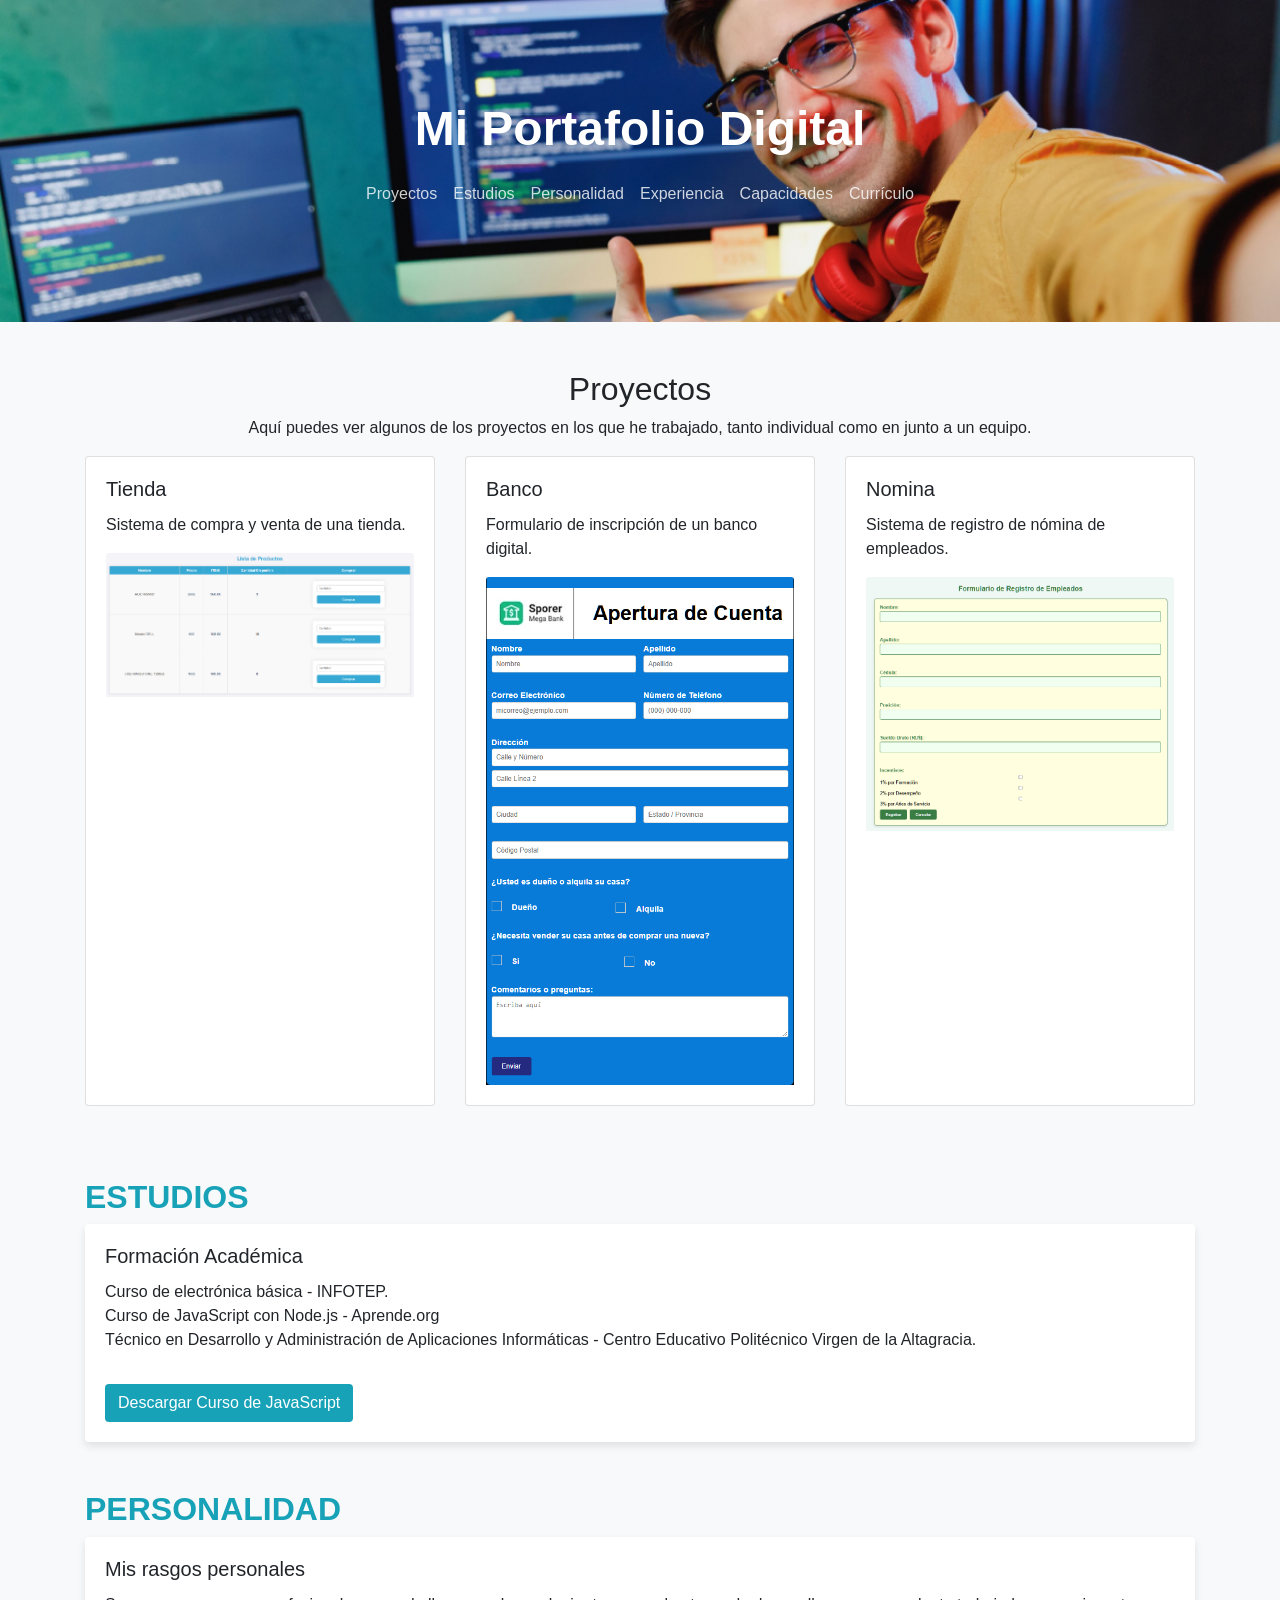
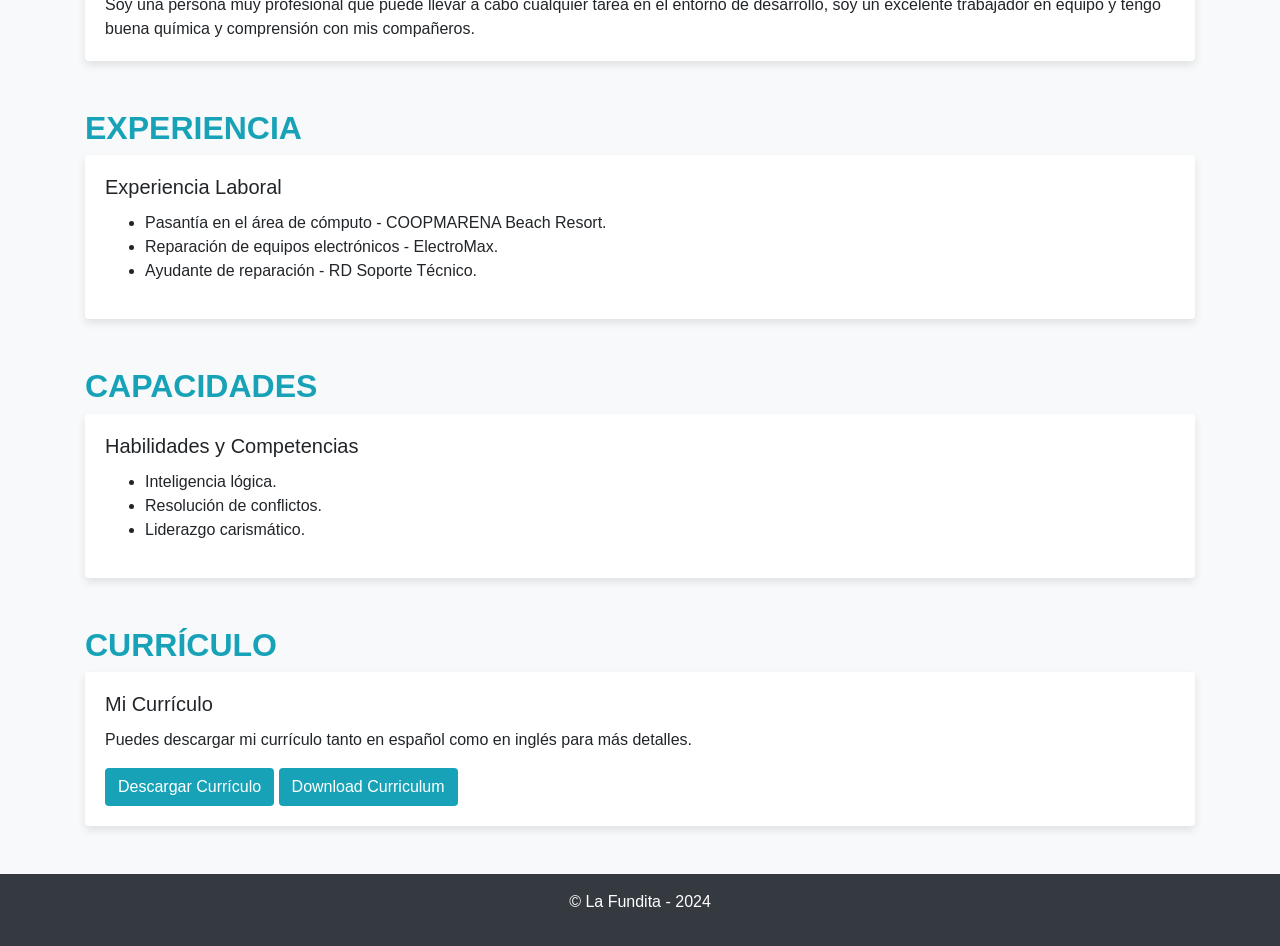
==== Portafolio/Portafolio.html @ 5969d643 "Formato actualizado" ====
<!DOCTYPE html>
<html lang="es">
<head>
    <meta charset="UTF-8">
    <meta name="viewport" content="width=device-width, initial-scale=1.0">
    <title>Portafolio Digital</title>
    <!-- Bootstrap CSS -->
    <link href="https://stackpath.bootstrapcdn.com/bootstrap/4.5.2/css/bootstrap.min.css" rel="stylesheet">
    <style>
        body {
            background-color: #f8f9fa;
        }
        .section-header {
            color: #17a2b8;
            text-transform: uppercase;
            font-weight: bold;
        }
        .card-section {
            box-shadow: 0 4px 8px rgba(0, 0, 0, 0.1);
            transition: transform 0.3s;
            border: none;
        }
        .card-section:hover {
            transform: scale(1.05);
        }
        .btn-download {
            color: white;
            background-color: #17a2b8;
        }
        .navbar-dark .navbar-nav .nav-link {
            color: rgba(255,255,255,.8);
            transition: color 0.2s;
        }
        .navbar-dark .navbar-nav .nav-link:hover {
            color: white;
        }

        .header-banner {
            background-image: url('Shutterstock_2161048459.jpg');
            background-size: cover;
            background-position: center;
            color: white;
            text-align: center;
            padding: 100px 0;
        }
        .header-banner h1 {
            font-size: 3rem;
            font-weight: bold;
        }
    </style>
</head>
<body>
    <!-- Cabecera con banner de fondo -->
    <header class="header-banner">
        <h1>Mi Portafolio Digital</h1>
        <nav class="navbar navbar-expand-lg navbar-dark">
            <div class="container">
                <button class="navbar-toggler" type="button" data-toggle="collapse" data-target="#navbarNav" aria-controls="navbarNav" aria-expanded="false" aria-label="Toggle navigation">
                    <span class="navbar-toggler-icon"></span>
                </button>
                <div class="collapse navbar-collapse" id="navbarNav">
                    <ul class="navbar-nav mx-auto">
                        <li class="nav-item"><a class="nav-link" href="#proyectos">Proyectos</a></li>
                        <li class="nav-item"><a class="nav-link" href="#estudios">Estudios</a></li>
                        <li class="nav-item"><a class="nav-link" href="#personalidad">Personalidad</a></li>
                        <li class="nav-item"><a class="nav-link" href="#experiencia">Experiencia</a></li>
                        <li class="nav-item"><a class="nav-link" href="#capacidades">Capacidades</a></li>
                        <li class="nav-item"><a class="nav-link" href="#curriculo">Currículo</a></li>
                    </ul>
                </div>
            </div>
        </nav>
    </header>

    <main class="container my-5">
        <!-- Proyectos -->
        <section id="proyectos" class="mb-5">
            <h2 class="text-center">Proyectos</h2>
            <p class="text-center">Aquí puedes ver algunos de los proyectos en los que he trabajado, tanto individual como en junto a un equipo.</p>
            <div class="row">
                <!-- Proyecto 1 -->
                <div class="col-md-4 mb-4">
                    <div class="card h-100">
                        <div class="card-body">
                            <h5 class="card-title">Tienda</h5>
                            <p class="card-text">Sistema de compra y venta de una tienda.</p>
                            <img src="Tienda.png" class="card-img-top" alt="Proyecto 1">
                        </div>
                    </div>
                </div>
                <!-- Proyecto 2 -->
                <div class="col-md-4 mb-4">
                    <div class="card h-100">
                        <div class="card-body">
                            <h5 class="card-title">Banco</h5>
                            <p class="card-text">Formulario de inscripción de un banco digital.</p>
                            <img src="Banco.png" class="card-img-top" alt="Proyecto 2">
                        </div>
                    </div>
                </div>
                <!-- Proyecto 3 -->
                <div class="col-md-4 mb-4">
                    <div class="card h-100">
                        <div class="card-body">
                            <h5 class="card-title">Nomina</h5>
                            <p class="card-text">Sistema de registro de nómina de empleados.</p>
                            <img src="Nomina.png" class="card-img-top" alt="Proyecto 3">
                        </div>
                    </div>
                </div>
            </div>
        </section>

        <!-- Estudios -->
        <section id="estudios" class="mb-5">
            <h2 class="section-header">Estudios</h2>
            <div class="card card-section mb-4">
                <div class="card-body">
                    <h5 class="card-title">Formación Académica</h5>
                    <ul class="list-unstyled">
                        <li><i class="fas fa-check-circle text-info"></i> Curso de electrónica básica - INFOTEP.</li>
                        <li><i class="fas fa-check-circle text-info"></i> Curso de JavaScript con Node.js - Aprende.org</li>
                        <li><i class="fas fa-check-circle text-info"></i> Técnico en Desarrollo y Administración de Aplicaciones Informáticas - Centro Educativo Politécnico Virgen de la Altagracia.</li>
                    </ul>
                    <a href="ab9d517b-6825-43b8-88dd-dc05dd70c2e0_certificado (1)_page-0001.jpg" download class="btn btn-download mt-3">Descargar Curso de JavaScript</a>
                </div>
            </div>
        </section>

        <!-- Personalidad -->
        <section id="personalidad" class="mb-5">
            <h2 class="section-header">Personalidad</h2>
            <div class="card card-section mb-4">
                <div class="card-body">
                    <h5 class="card-title">Mis rasgos personales</h5>
                    <p class="card-text">Soy una persona muy profesional que puede llevar a cabo cualquier tarea en el entorno de desarrollo,
                        soy un excelente trabajador en equipo y tengo buena química y comprensión con mis compañeros.</p>
                </div>
            </div>
        </section>

        <!-- Experiencia -->
        <section id="experiencia" class="mb-5">
            <h2 class="section-header">Experiencia</h2>
            <div class="card card-section mb-4">
                <div class="card-body">
                    <h5 class="card-title">Experiencia Laboral</h5>
                    <ul>
                        <li><i class="fas fa-check-circle text-info"></i> Pasantía en el área de cómputo - COOPMARENA Beach Resort.</li>
                        <li><i class="fas fa-check-circle text-info"></i> Reparación de equipos electrónicos - ElectroMax.</li>
                        <li><i class="fas fa-check-circle text-info"></i> Ayudante de reparación - RD Soporte Técnico.</li>
                    </ul>
                </div>
            </div>
        </section>

        <!-- Capacidades -->
        <section id="capacidades" class="mb-5">
            <h2 class="section-header">Capacidades</h2>
            <div class="card card-section mb-4">
                <div class="card-body">
                    <h5 class="card-title">Habilidades y Competencias</h5>
                    <ul>
                        <li><i class="fas fa-check-circle text-info"></i> Inteligencia lógica.</li>
                        <li><i class="fas fa-check-circle text-info"></i> Resolución de conflictos.</li>
                        <li><i class="fas fa-check-circle text-info"></i> Liderazgo carismático.</li>
                    </ul>
                </div>
            </div>
        </section>

        <!-- Currículo -->
        <section id="curriculo" class="mb-5">
            <h2 class="section-header">Currículo</h2>
            <div class="card card-section mb-4">
                <div class="card-body">
                    <h5 class="card-title">Mi Currículo</h5>
                    <p class="card-text">Puedes descargar mi currículo tanto en español como en inglés para más detalles.</p>
                    <a href="Curriculo.png" download class="btn btn-download">Descargar Currículo</a>
                    <a href="Curriculum.png" download class="btn btn-download">Download Curriculum</a>
                </div>
            </div>
        </section>
    </main>

    <footer class="bg-dark text-white text-center py-3">
        <p>&copy; La Fundita - 2024</p>
    </footer>

    <!-- Bootstrap JS y jQuery -->
    <script src="https://code.jquery.com/jquery-3.5.1.min.js"></script>
    <script src="https://stackpath.bootstrapcdn.com/bootstrap/4.5.2/js/bootstrap.bundle.min.js"></script>
</body>
</html>
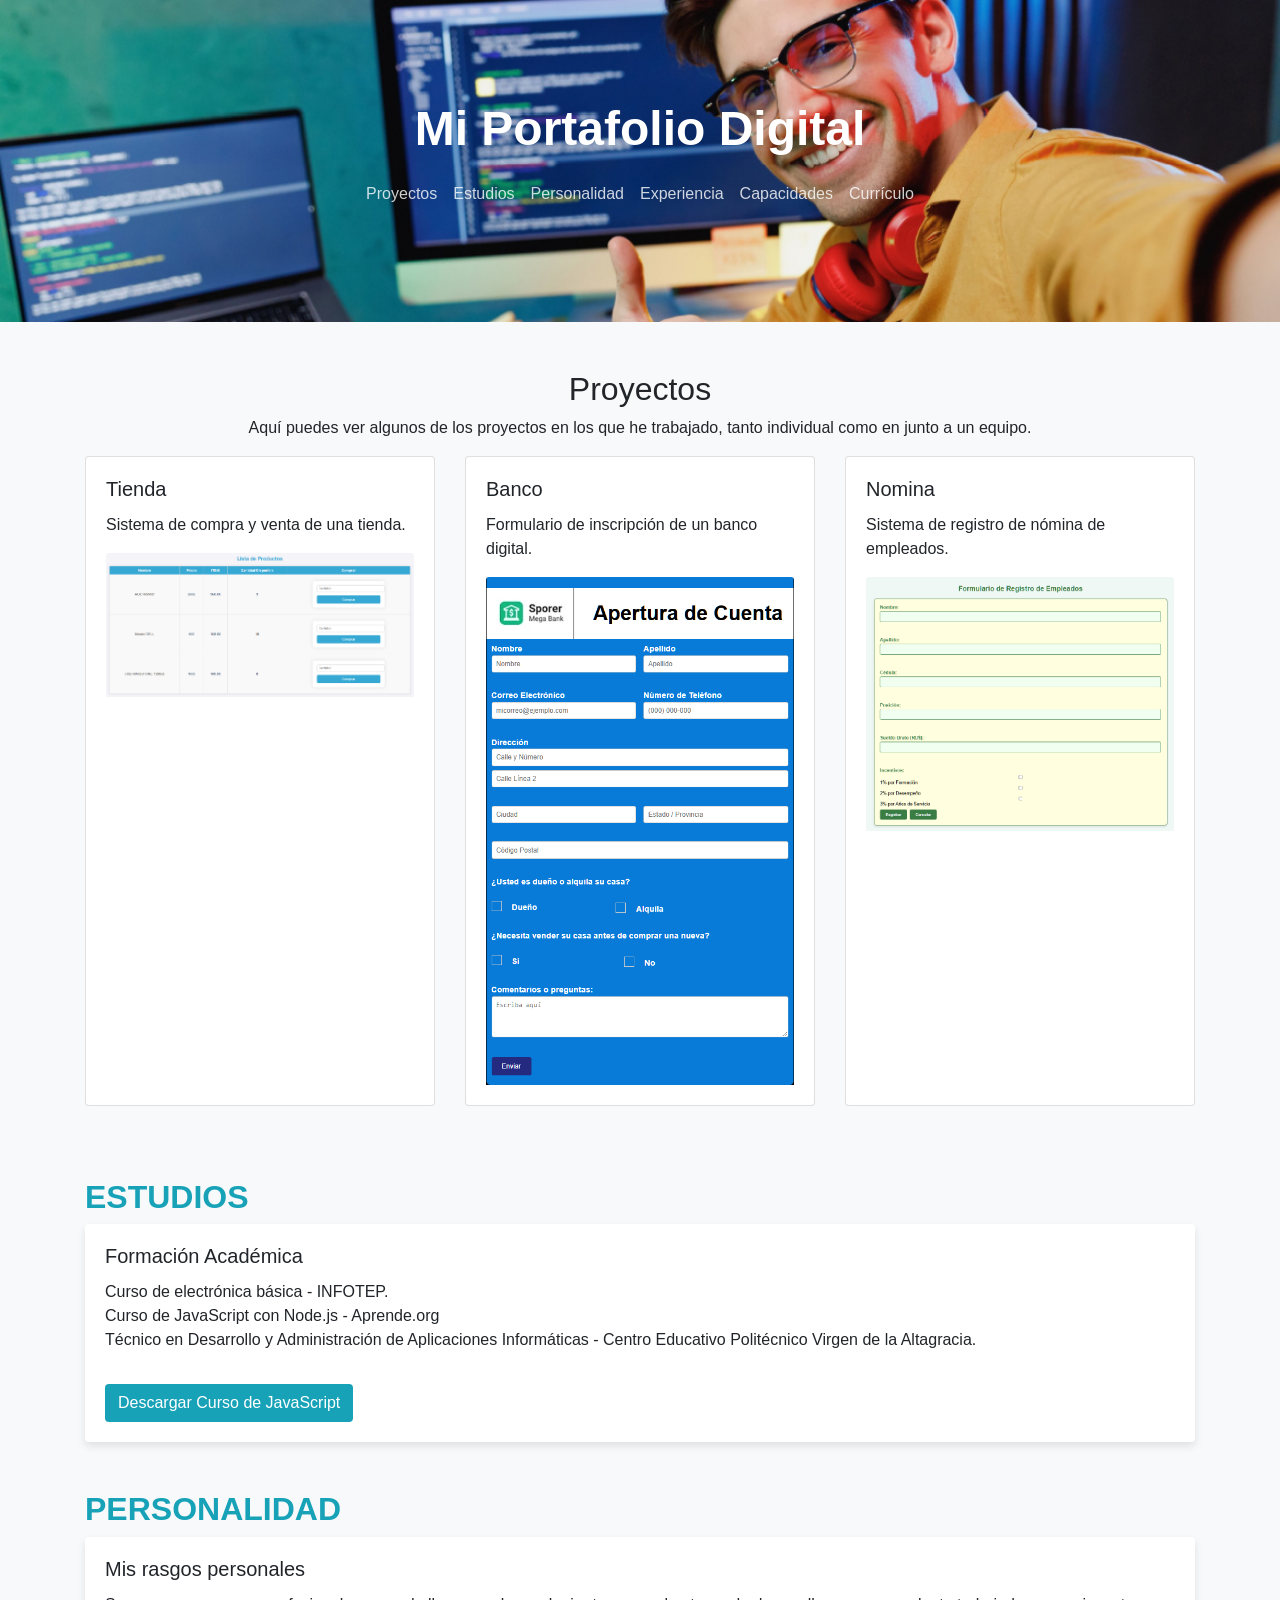
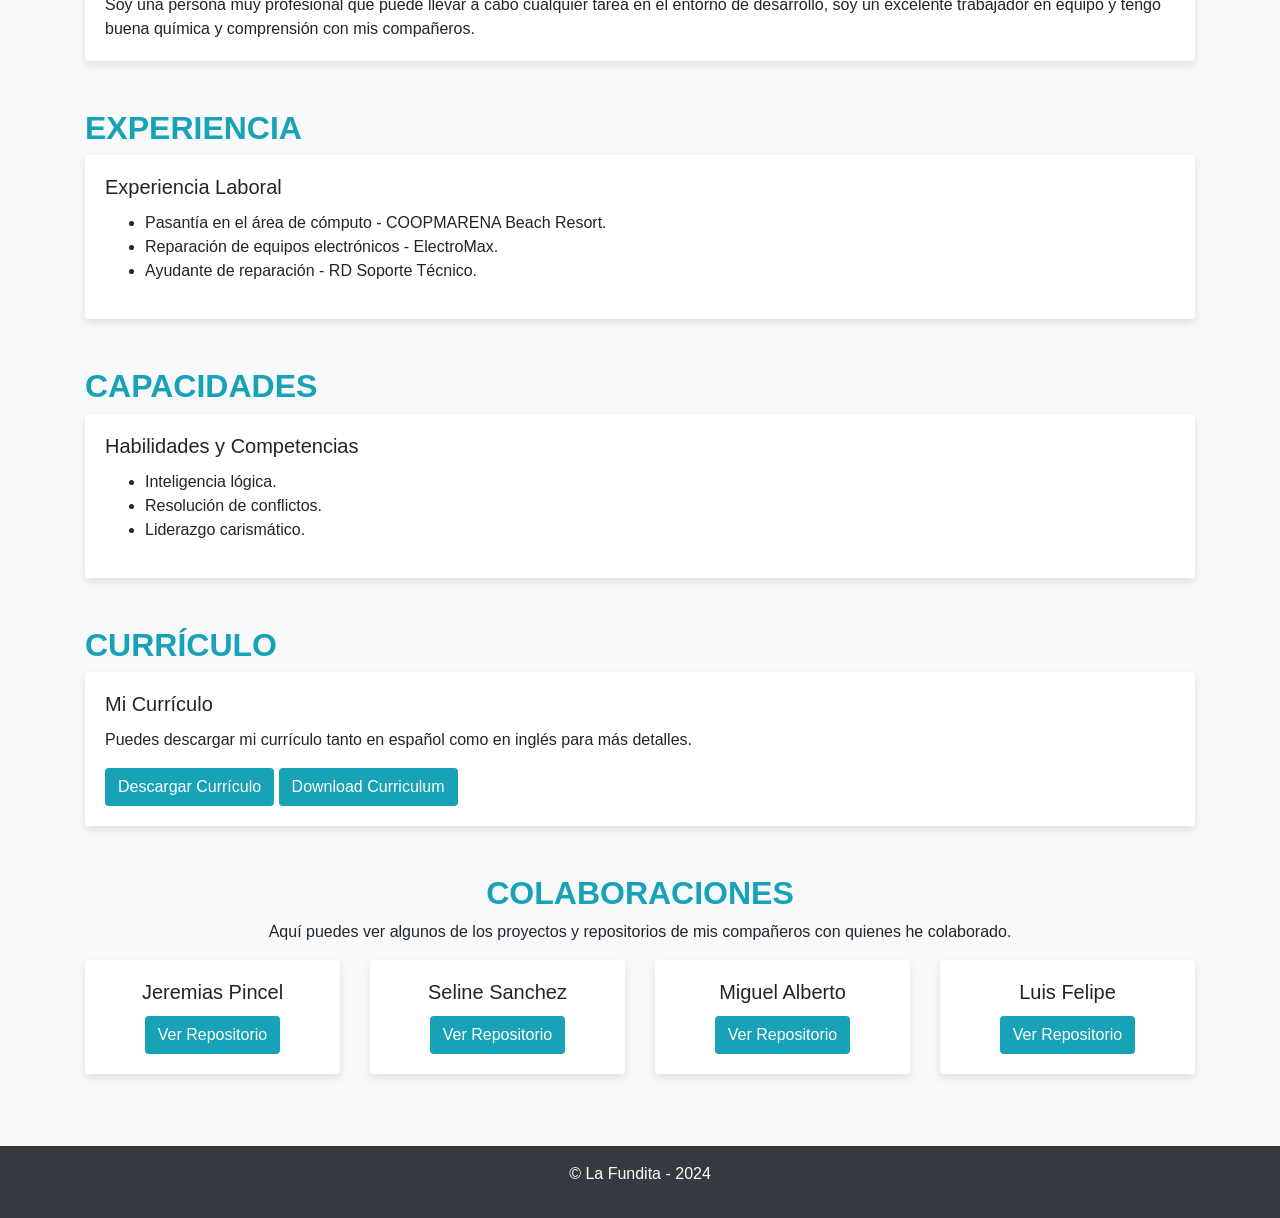
==== commit 78316bdf: "Colaboradores" ====
--- a/Portafolio/Portafolio.html
+++ b/Portafolio/Portafolio.html
@@ -181,6 +181,50 @@
                 </div>
             </div>
         </section>
+
+                <!-- Nueva sección: Colaboraciones -->
+                <section id="colaboraciones" class="mb-5">
+                    <h2 class="section-header text-center">Colaboraciones</h2>
+                    <p class="text-center">Aquí puedes ver algunos de los proyectos y repositorios de mis compañeros con quienes he colaborado.</p>
+                    <div class="row">
+                        <!-- Colaborador 1 -->
+                        <div class="col-md-3 mb-4">
+                            <div class="card card-section h-100">
+                                <div class="card-body text-center">
+                                    <h5 class="card-title">Jeremias Pincel</h5>
+                                    <a href="https://github.com/Jerex17/Portafolio" class="btn btn-download" target="_blank">Ver Repositorio</a>
+                                </div>
+                            </div>
+                        </div>
+                        <!-- Colaborador 2 -->
+                        <div class="col-md-3 mb-4">
+                            <div class="card card-section h-100">
+                                <div class="card-body text-center">
+                                    <h5 class="card-title">Seline Sanchez</h5>
+                                    <a href="URL_DEL_REPOSITORIO_SELINE" class="btn btn-download" target="_blank">Ver Repositorio</a>
+                                </div>
+                            </div>
+                        </div>
+                        <!-- Colaborador 3 -->
+                        <div class="col-md-3 mb-4">
+                            <div class="card card-section h-100">
+                                <div class="card-body text-center">
+                                    <h5 class="card-title">Miguel Alberto</h5>
+                                    <a href="https://github.com/Miguelon574/Portafolio" class="btn btn-download" target="_blank">Ver Repositorio</a>
+                                </div>
+                            </div>
+                        </div>
+                        <!-- Colaborador 4 -->
+                        <div class="col-md-3 mb-4">
+                            <div class="card card-section h-100">
+                                <div class="card-body text-center">
+                                    <h5 class="card-title">Luis Felipe</h5>
+                                    <a href="URL_DEL_REPOSITORIO_LUIS" class="btn btn-download" target="_blank">Ver Repositorio</a>
+                                </div>
+                            </div>
+                        </div>
+                    </div>
+                </section>
     </main>
 
     <footer class="bg-dark text-white text-center py-3">
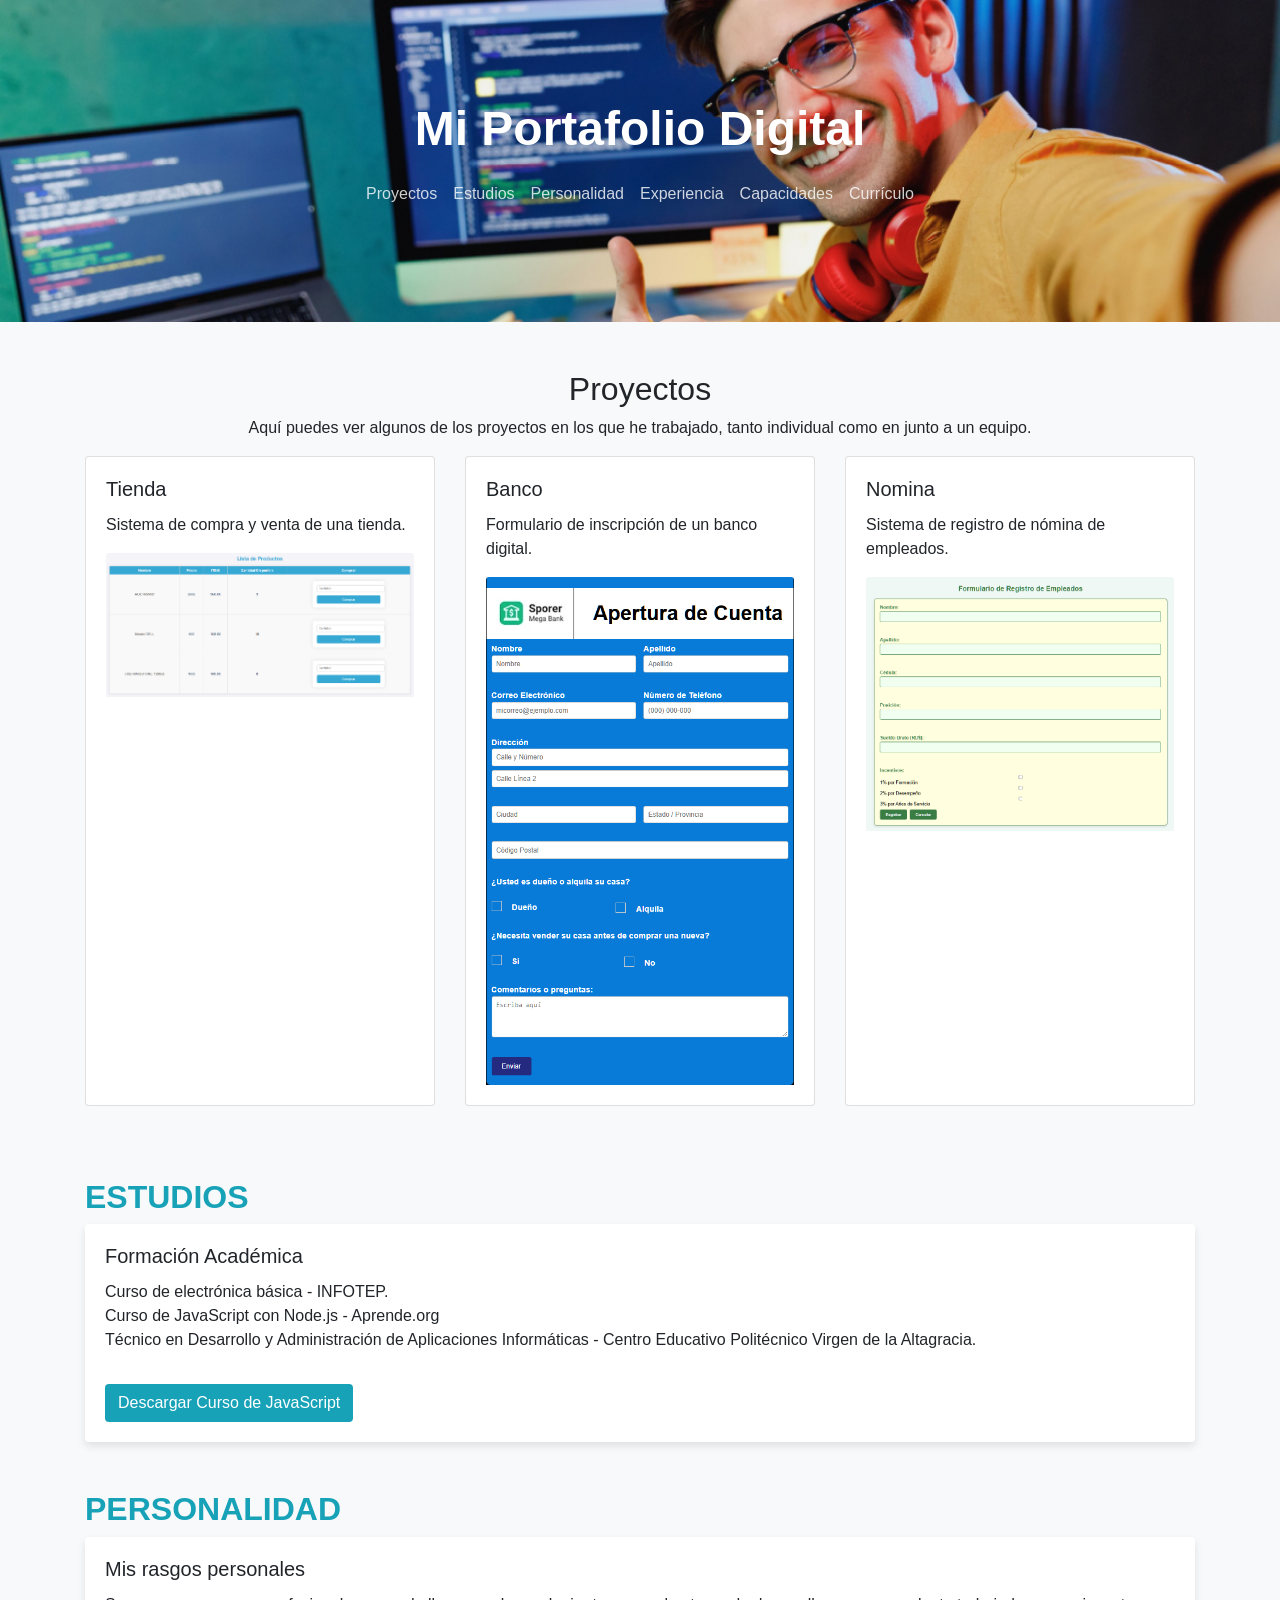
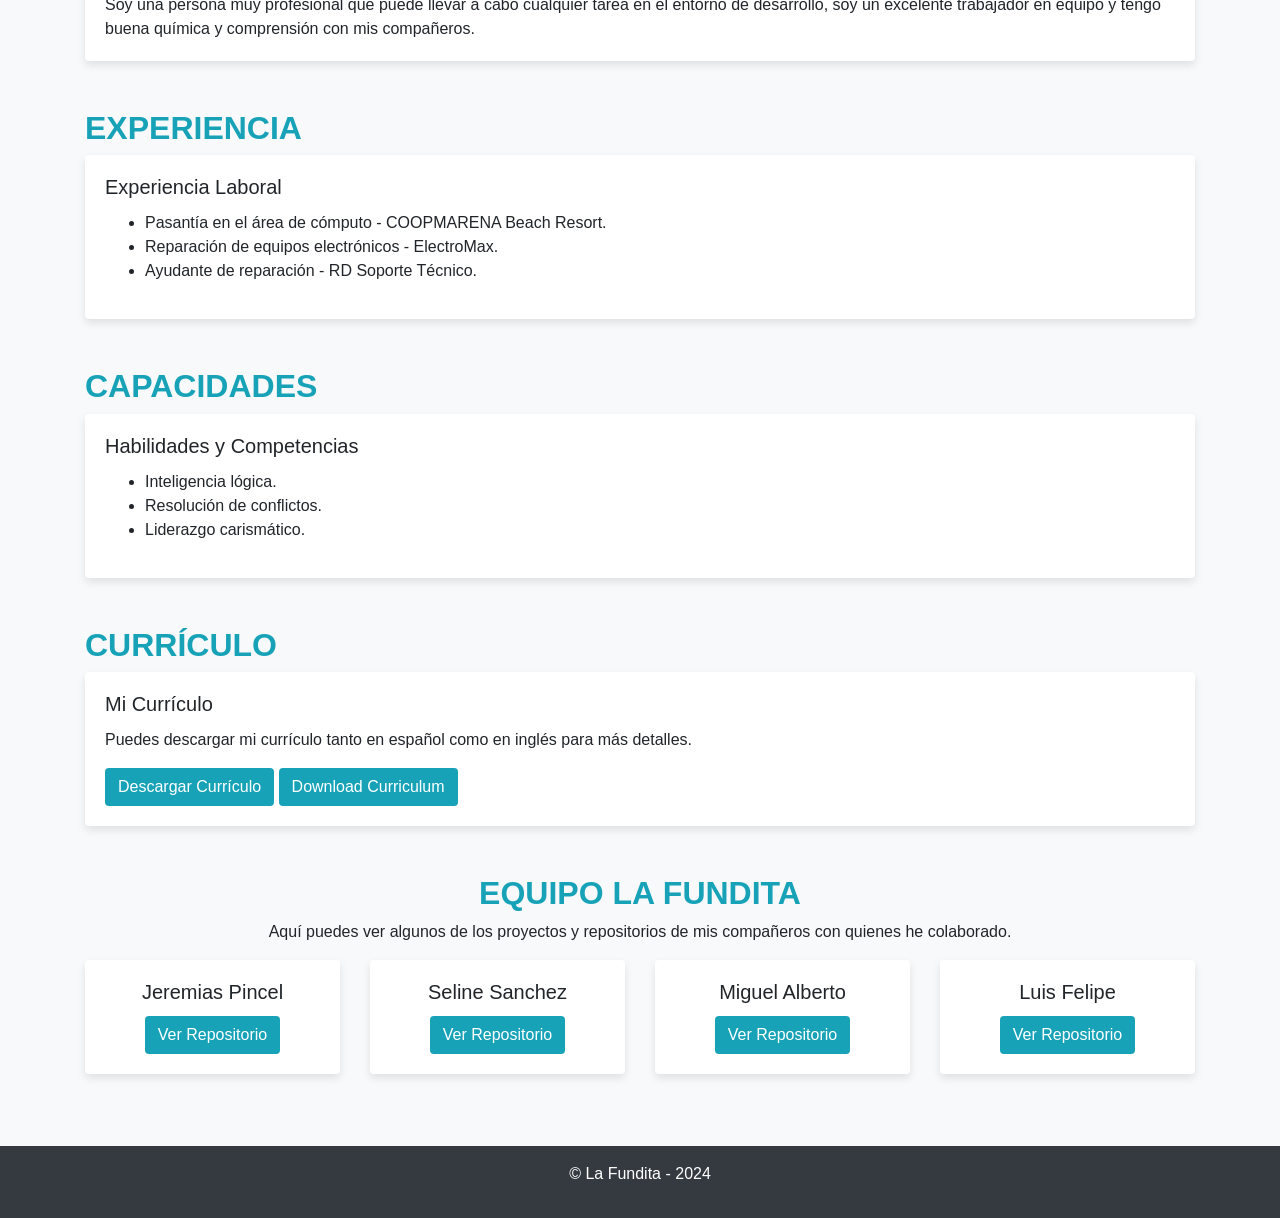
==== commit 45501a43: "Equipo" ====
--- a/Portafolio/Portafolio.html
+++ b/Portafolio/Portafolio.html
@@ -180,11 +180,11 @@
                     <a href="Curriculum.png" download class="btn btn-download">Download Curriculum</a>
                 </div>
             </div>
-        </section>
-
+
+        </section>
                 <!-- Nueva sección: Colaboraciones -->
                 <section id="colaboraciones" class="mb-5">
-                    <h2 class="section-header text-center">Colaboraciones</h2>
+                    <h2 class="section-header text-center">Equipo La Fundita</h2>
                     <p class="text-center">Aquí puedes ver algunos de los proyectos y repositorios de mis compañeros con quienes he colaborado.</p>
                     <div class="row">
                         <!-- Colaborador 1 -->
@@ -201,7 +201,7 @@
                             <div class="card card-section h-100">
                                 <div class="card-body text-center">
                                     <h5 class="card-title">Seline Sanchez</h5>
-                                    <a href="URL_DEL_REPOSITORIO_SELINE" class="btn btn-download" target="_blank">Ver Repositorio</a>
+                                    <a href="https://github.com/selinesd/PortafolioSeli" class="btn btn-download" target="_blank">Ver Repositorio</a>
                                 </div>
                             </div>
                         </div>
@@ -219,7 +219,7 @@
                             <div class="card card-section h-100">
                                 <div class="card-body text-center">
                                     <h5 class="card-title">Luis Felipe</h5>
-                                    <a href="URL_DEL_REPOSITORIO_LUIS" class="btn btn-download" target="_blank">Ver Repositorio</a>
+                                    <a href="https://github.com/Felplex01/PortafolioLuis.git" class="btn btn-download" target="_blank">Ver Repositorio</a>
                                 </div>
                             </div>
                         </div>
